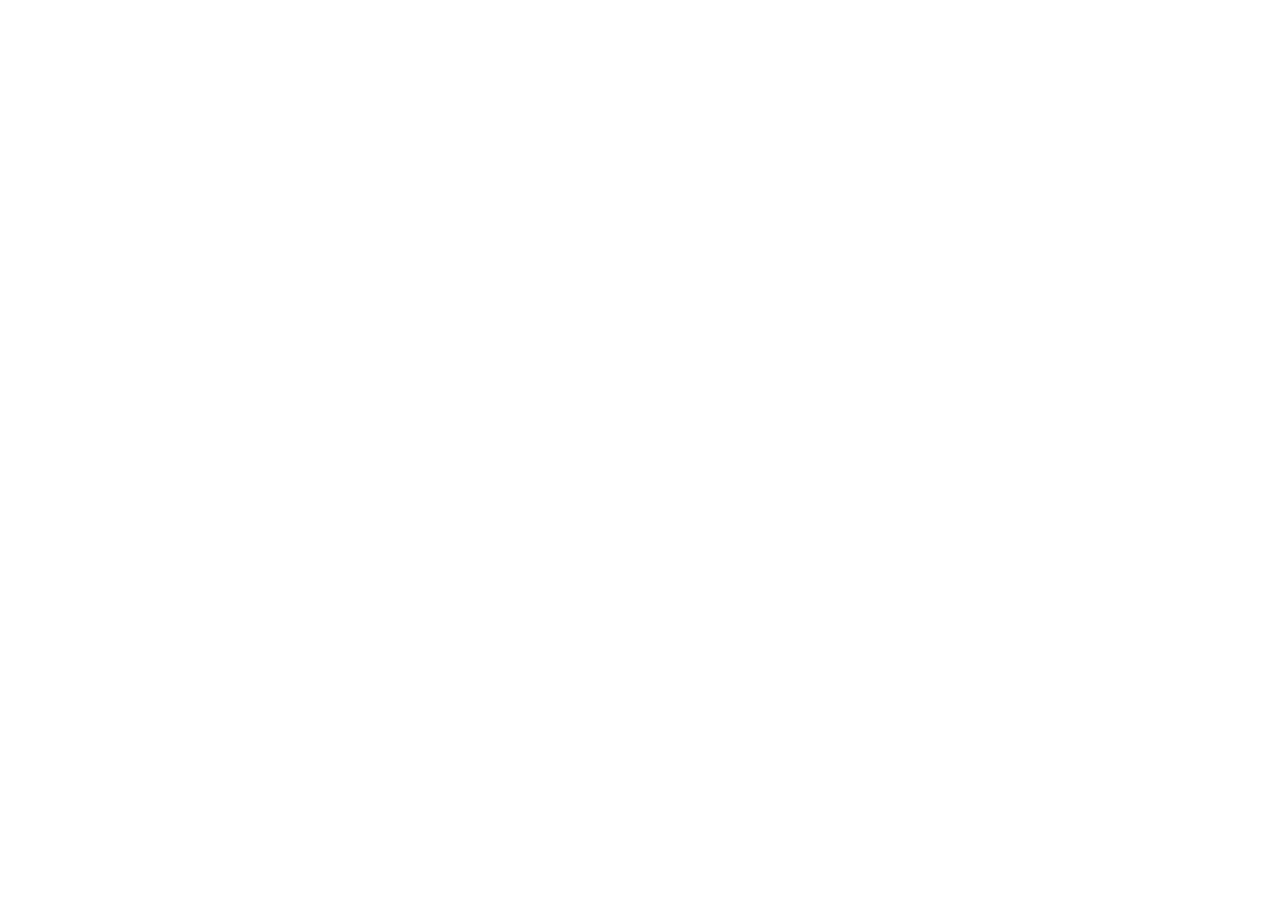
==== nigora.html @ fc8e4e3a "start" ====
<!DOCTYPE html>
<html lang="en">
<head>
    <meta charset="UTF-8">
    <meta name="viewport" content="width=device-width, initial-scale=1.0">
    <title>Document</title>
    <link href="https://cdn.jsdelivr.net/npm/bootstrap@5.3.3/dist/css/bootstrap.min.css" rel="stylesheet">
    <link rel="stylesheet" href="nigora.css">
</head>
<body>
    
</body>
<script src="https://cdn.jsdelivr.net/npm/bootstrap@5.3.3/dist/js/bootstrap.bundle.min.js"></script>
</html>
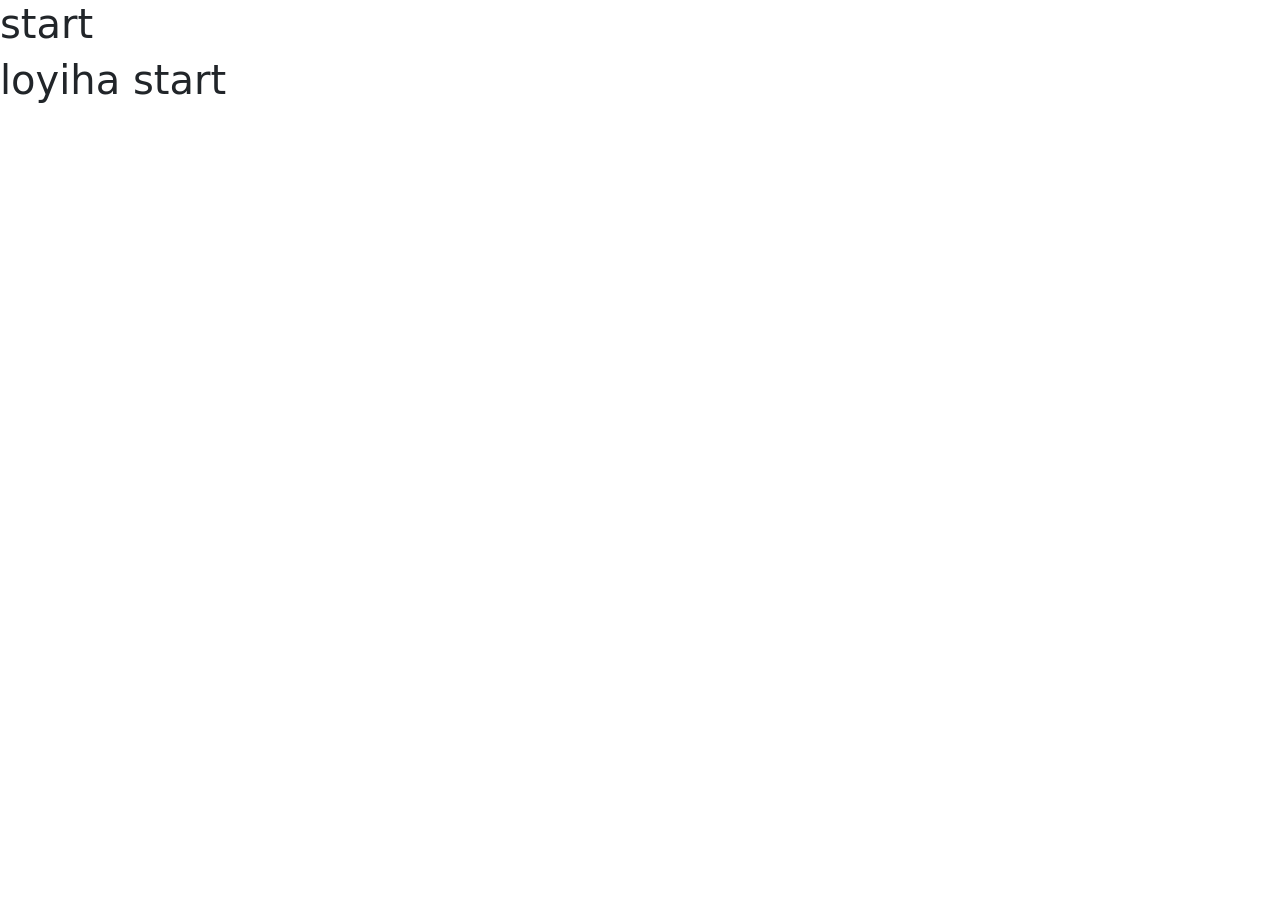
==== commit 9ac6bfad: "start" ====
--- a/nigora.html
+++ b/nigora.html
@@ -8,6 +8,8 @@
     <link rel="stylesheet" href="nigora.css">
 </head>
 <body>
+    <h1>start </h1>
+    <h1>loyiha start</h1>
     
 </body>
 <script src="https://cdn.jsdelivr.net/npm/bootstrap@5.3.3/dist/js/bootstrap.bundle.min.js"></script>
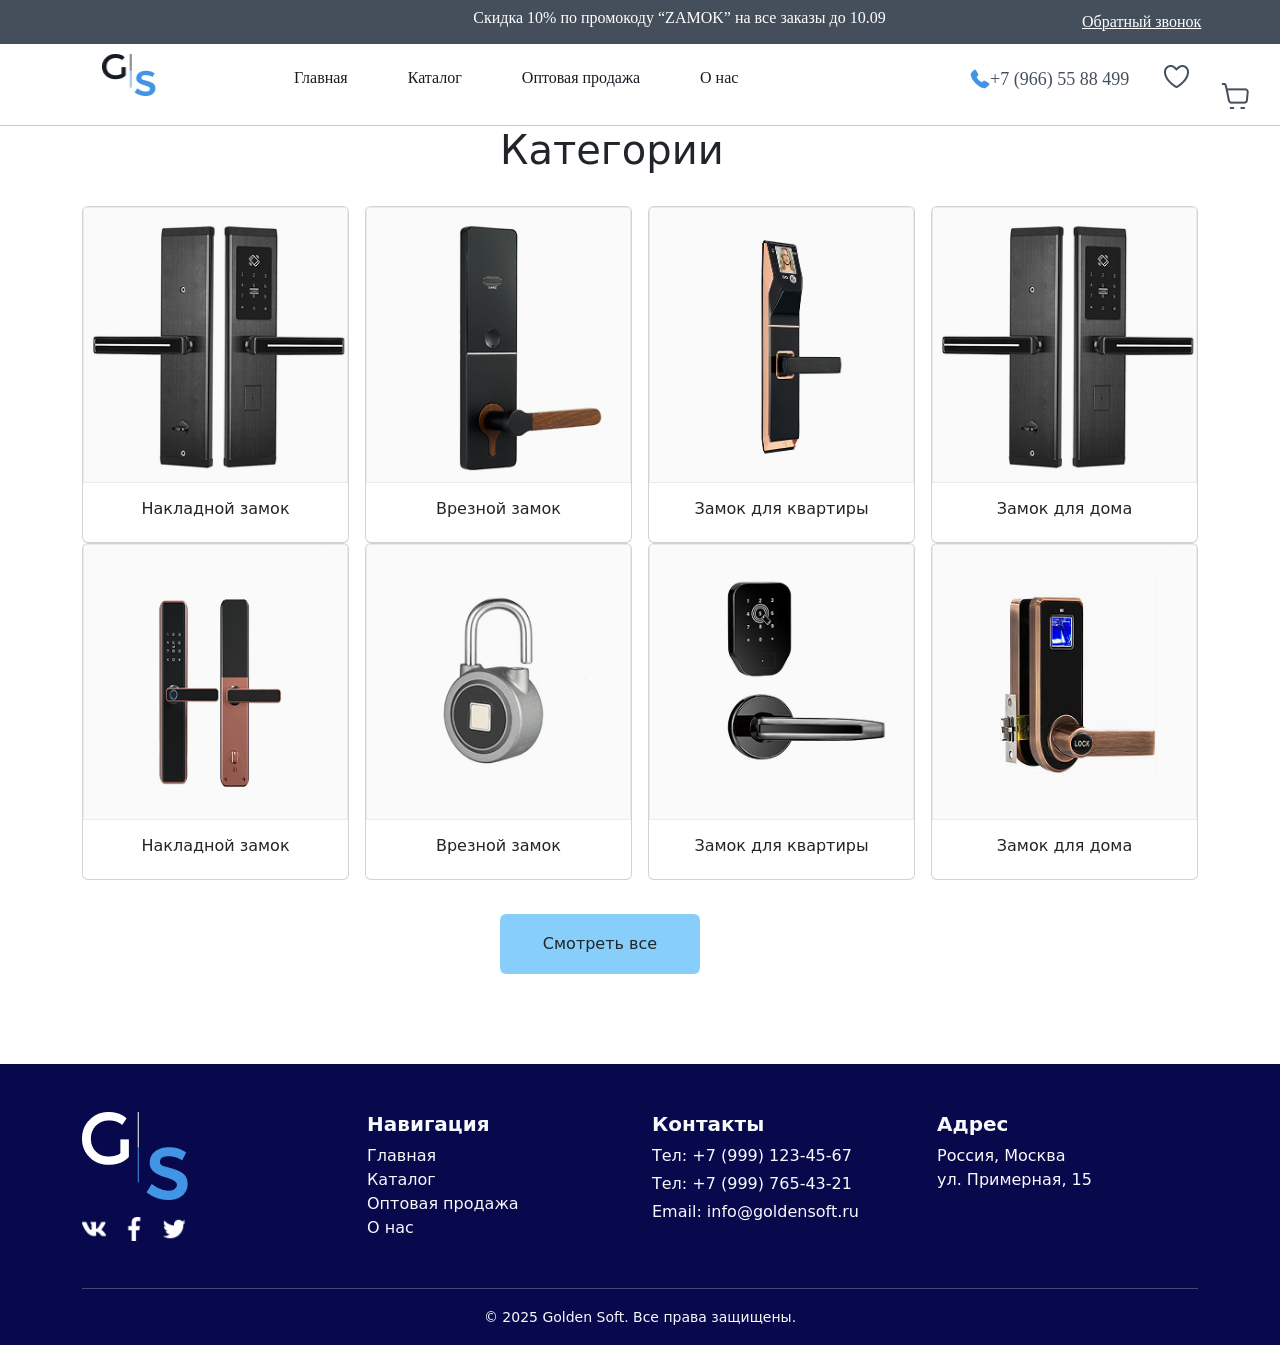
==== commit 2ecf9ddd: "the end" ====
--- a/nigora.html
+++ b/nigora.html
@@ -8,9 +8,257 @@
     <link rel="stylesheet" href="nigora.css">
 </head>
 <body>
-    <h1>start </h1>
-    <h1>loyiha start</h1>
-    
+      <div class="ota">
+        <div class="header">
+            <div class="container">
+                <div class="row">
+                     <h4 class="hd2">Скидка 10% по промокоду “ZAMOK” на все заказы до 10.09</h4>
+                    <a href="#" class="hd1">Обратный звонок</a>
+                   
+                </div>
+            </div>
+       
+        </div>
+        <nav>
+        <div class="container">
+            <img src="Logo.png" width="54px"  class="im1" height="42px" alt="">
+            <ul class="menu">
+                        <li><a href="#" >Главная</a></li>
+                        <li><a href="#">Каталог </a></li>
+                        <li><a href="#">Оптовая продажа</a></li>
+                        <li><a href="#">О нас</a></li>
+                       
+                       
+                    </ul>
+                   
+        </div>
+
+       
+    </nav> 
+   
+    <img src="rasm.png" class="img2" alt="">
+    <h4 class="hd3">+7 (966) 55 88 499</h4>
+    <img src="Frame (1).png" alt="rasm  iqmadi" class="img3">
+    <img src="Frame (2).png" alt="rasm  iqmadi" class="img4">
+
+    </div>
+    <H1 class="text-start "
+    style="
+    padding-left: 500px;">Категории</H1>
+
+
+<div class="container py-4">
+  <div class="row g-3">
+
+    <div class="col-md-3 col-sm-6 ">
+      <div class="card h-100 text-center">
+        <img src="Rectangle 728.png" class="card-img-top" alt="">
+        <div class="card-body">
+          <h6 class="card-title">Накладной замок</h6>
+        </div>
+      </div>
+    </div>
+
+    <div class="col-md-3 col-sm-6">
+      <div class="card h-100 text-center">
+        <img src="Rectangle 728 (2).png" class="card-img-top" alt="">
+        <div class="card-body">
+          <h6 class="card-title">Врезной замок</h6>
+        </div>
+      </div>
+    </div>
+
+    <div class="col-md-3 col-sm-6">
+      <div class="card h-100 text-center">
+        <img src="Rectangle 728 (3).png" class="card-img-top" alt="">
+        <div class="card-body">
+          <h6 class="card-title">Замок для квартиры</h6>
+        </div>
+      </div>
+    </div>
+
+    <div class="col-md-3 col-sm-6">
+      <div class="card h-100 text-center">
+        <img src="Rectangle 728.png" class="card-img-top" alt="">
+        <div class="card-body">
+          <h6 class="card-title">Замок для дома</h6>
+        </div>
+      </div>
+    </div>
+
+  </div>
+  <div class="row g-3">
+
+    <div class="col-md-3 col-sm-6">
+      <div class="card h-100 text-center">
+        <img src="1.png" class="card-img-top" alt="">
+        <div class="card-body">
+          <h6 class="card-title">Накладной замок</h6>
+        </div>
+      </div>
+    </div>
+
+    <div class="col-md-3 col-sm-6">
+      <div class="card h-100 text-center">
+        <img src="3.png" class="card-img-top" alt="">
+        <div class="card-body">
+          <h6 class="card-title">Врезной замок</h6>
+        </div>
+      </div>
+    </div>
+
+    <div class="col-md-3 col-sm-6">
+      <div class="card h-100 text-center">
+        <img src="4.png" class="card-img-top" alt="">
+        <div class="card-body">
+          <h6 class="card-title">Замок для квартиры</h6>
+        </div>
+      </div>
+    </div>
+
+    <div class="col-md-3 col-sm-6">
+      <div class="card h-100 text-center">
+        <img src="5.png" class="card-img-top" alt="">
+        <div class="card-body">
+          <h6 class="card-title">Замок для дома</h6>
+        </div>
+      </div>
+    </div>
+
+  </div>
+</div>
+
+                                        <button class="btn "
+                                        style="width: 200px;
+                                        height: 60px;
+                                        background-color: lightskyblue;
+                                        margin-left:500px ;
+                                        margin-bottom: 90px;
+                                        margin-top: 10px;">Смотреть все</button>
+
+
+<!-- FOOTER -->
+<footer class=" text-light pt-5 pb-3"
+style="background-color:rgb(8, 8, 77) ;">
+  <div class="container">
+    <div class="row">
+      <!-- Logo + Social -->
+      <div class="col-md-3 mb-3">
+        <!-- Logotip rasmi -->
+        <img src="logooo.png" alt="Golden Soft Logo" class="img-fluid mb-3" style="max-width:150px;">
+        
+        <!-- Ijtimoiy tarmoqlar -->
+        <div class="d-flex gap-3">
+          <a href="#"><img src="vk.png" alt="Facebook" width="24"></a>
+          <a href="#"><img src="free-icon-facebook-2111392 1.png" alt="Twitter" width="24"></a>
+          <a href="#"><img src="Frame (3).png" alt="Instagram" width="24"></a>
+        </div>
+      </div>
+
+      <!-- Navigation -->
+      <div class="col-md-3 mb-3">
+        <h5 class="fw-bold">Навигация</h5>
+        <ul class="list-unstyled">
+          <li><a href="#" class="text-light text-decoration-none">Главная</a></li>
+          <li><a href="#" class="text-light text-decoration-none">Каталог</a></li>
+          <li><a href="#" class="text-light text-decoration-none">Оптовая продажа</a></li>
+          <li><a href="#" class="text-light text-decoration-none">О нас</a></li>
+        </ul>
+      </div>
+
+      <!-- Contact -->
+      <div class="col-md-3 mb-3">
+        <h5 class="fw-bold">Контакты</h5>
+        <p class="mb-1">Тел: +7 (999) 123-45-67</p>
+        <p class="mb-1">Тел: +7 (999) 765-43-21</p>
+        <p>Email: info@goldensoft.ru</p>
+      </div>
+
+      <!-- Address -->
+      <div class="col-md-3 mb-3">
+        <h5 class="fw-bold">Адрес</h5>
+        <p>Россия, Москва<br>ул. Примерная, 15</p>
+      </div>
+    </div>
+
+    <hr class="border-light">
+
+    <!-- Copyright -->
+    <div class="text-center">
+      <small>© 2025 Golden Soft. Все права защищены.</small>
+    </div>
+  </div>
+</footer>
+
+
+
+
+
+
+
+
+
+
+
+
+
+
+
+
+
+
+
+
+
+
+
+
+    <!-- <div class="ota2">
+        <div class="container">
+            <div class="row">
+               <div class="tpong">
+                <br>
+                <h1 class="oh1">Golden Soft <br> GS-200Z-5 для офиса</h1>
+                <p class="oh2">Замок дверной электронный Golden Soft <br> GS-200Z-5 имеет роскошный глянцевый <br> блеск, четкие линии, красивые формы.</p>
+                <br>
+                <p class="oh3">Подходит для установки на <br> деревянную/межкомнатную дверь.</p>
+                <br>
+                <p class="oh4">Цена</p>
+
+                <h4 class="oh5">33 000₽<span style="color: #A4A4A4;"><del>37 000₽</del></span>  </h4> 
+                <button class="btn1">Добавить в корзину</button>
+
+           </div> 
+            </div>
+           
+        </div>
+    </div>
+
+    <div class="kichikqism">
+        <div class="container">
+            <div class="row">
+                <div class="qator">
+                    <div class="qator1">
+                        <h4 class="hrf1">5,567</h4>
+                        <h4 class="hrf2">Счастливых клиентов</h4>
+                    </div>
+                    <div class="qator1">
+                        <h4 class="hrf1">1245</h4>
+                        <h4 class="hrf2">Продуктов на выбор</h4>
+                    </div>
+                    <div class="qator1">
+                        <h4 class="hrf1">372</h4>
+                        <h4 class="hrf2">Продаж в день</h4>
+                    </div>
+                    <div class="qator1">
+                        <h4 class="hrf1">20</h4>
+                        <h4 class="hrf2">Лет на рынке</h4>
+                    </div>
+                </div>
+
+            </div>
+        </div>
+    </div> -->
 </body>
 <script src="https://cdn.jsdelivr.net/npm/bootstrap@5.3.3/dist/js/bootstrap.bundle.min.js"></script>
 </html>
--- a/nigora.css
+++ b/nigora.css
@@ -0,0 +1,257 @@
+.ota{
+width: 100%;
+height: 126px;
+opacity: 1;
+border-left: 0;
+border-top: 0;
+border-right: 0;
+border-bottom: 1px solid #C4CDD5;
+}
+.header{
+    width: 100%;
+height: 44px;
+opacity: 1;
+background-color: #454F5B;
+}
+.hd1{
+    width: 156px;
+height: 26px;
+opacity: 1px;
+font-family: SF Pro Display;
+font-weight: 500;
+font-size: 16px;
+line-height: 26px;
+letter-spacing: 12%;
+text-decoration: underline;
+text-decoration-style: solid;
+text-decoration-thickness: 0%;
+color: #FFFFFF;
+margin-left: 1000px;
+margin-top: -30px;
+}
+.hd2{
+    width: 841px;
+height: 26px;
+opacity: 1;
+font-family: SF Pro Display;
+font-weight: 500;
+font-size: 16px;
+line-height: 26px;
+letter-spacing: 12%;
+color:#FFFFFF;
+padding-left: 390px;
+margin-top: 5px;
+text-align: center;
+}
+
+nav{
+    /* width: 100%;
+height: 90px;
+opacity: 0.65; */
+background-color: white;
+}
+
+.menu{
+    display: flex;
+    margin-left: 150px;
+    margin-top: -50px;
+
+
+
+}
+.menu > li{
+    margin: 0 30px;
+    list-style: none;
+    padding-top: 20px;
+}
+.menu > li > a{
+    text-decoration: none;
+    font-family: Roboto;
+font-weight: 400;
+font-size: 16px;
+line-height: 100%;
+letter-spacing: 0%;
+width: 164px;
+height: 19px;
+color: #161C24;
+
+opacity: 1;
+
+}
+.menu > li > a:hover{
+    color:#161c247b ;
+
+}
+.im1{
+    margin-left: 20px;
+    margin-top: 10px;
+}
+.img2{
+    margin-left: 970px;
+    margin-top: -80px;
+}
+.hd3{
+    width: 157px;
+height: 21px;
+font-family: SF Pro Display;
+font-weight: 400;
+font-size: 18px;
+line-height: 100%;
+letter-spacing: 0%;
+color: #454F5B;
+margin-left: 990px;
+    margin-top: -60px;
+}
+.img3{
+    margin-left: 1160px;
+    margin-top: -70px;
+}
+.img4{
+    margin-left: 1220px;
+    margin-top: -80px;
+}
+.ota2{
+    width: 100%;
+height: 774px;
+opacity: 1;
+ background-image: url('sikonka/Rectangle\ 6.png');
+ background-size: 100%;
+ background-repeat: no-repeat;
+}
+.tpong{
+    width: 604px;
+height: 489px;
+opacity: 1;
+gap: 20px;
+margin-left: 700px;
+margin-top: 163px;
+
+}
+.oh1{
+    width: 604px;
+height: 124px;
+opacity: 1;
+font-family: SF Pro Text;
+font-weight: 600;
+font-size: 44px;
+line-height: 62px;
+letter-spacing: 0%;
+color: #161C24;
+}
+.oh2{
+    width: 287px;
+height: 72px;
+opacity: 1;
+font-family: SF Pro Text;
+font-weight: 400;
+font-size: 14px;
+line-height: 24px;
+letter-spacing: 0%;
+color: #454F5B;
+}
+.oh3{
+    width: 287px;
+height: 48px;
+opacity: 1;
+font-family: SF Pro Text;
+font-weight: 400;
+font-size: 14px;
+line-height: 24px;
+color: #454F5B;
+
+}
+.oh4{
+    width: 31px;
+height: 22px;
+opacity: 1;
+font-family: SF Pro Text;
+font-weight: 400;
+font-size: 12px;
+line-height: 22px;
+letter-spacing: 0%;
+color: #454F5B;
+}
+.oh5{
+opacity: 1;
+font-family: SF Pro Text;
+font-weight: 600;
+font-size: 24px;
+line-height: 100%;
+letter-spacing: 0%;
+color: #161C24;
+}
+.btn1{
+    width: 220px;
+height: 50px;
+opacity: 1;
+top: 71px;
+background-color: #4295E4;
+border: 0;
+text-align: center;
+color: white;
+}
+
+
+.kichikqism{
+    width: 100%;
+height: 160px;
+opacity: 1;
+top: 900px;
+gap: 10px;
+padding-top: 40px;
+padding-right: 319px;
+padding-bottom: 40px;
+padding-left: 319px;
+background-color: #F2F8FF;
+}
+.qator{
+    width: 826px;
+height: 80px;
+opacity: 1;
+gap: 82px;
+display: flex;
+justify-content: space-between;
+}
+.qator1{
+    width: 179px;
+height: 80px;
+opacity: 1;
+gap: 16px;
+}
+.hrf1{
+    width: 85px;
+height: 38px;
+opacity: 1;
+font-family: SF Pro Display;
+font-weight: 600;
+font-size: 32px;
+line-height: 38px;
+letter-spacing: 0%;
+color: #161C24;
+padding-left: 55px;
+}
+.hrf2{
+    width: 179px;
+height: 26;
+opacity: 1;
+font-family: SF Pro Text;
+font-weight: 600;
+font-size: 16px;
+line-height: 26px;
+letter-spacing: 0%;
+color: #454F5B;
+text-align: center;
+}
+
+
+
+
+
+
+.servisqismi{
+    width: 100%;
+height: 344px;
+opacity: 1;
+border: 1px solid black;
+
+}
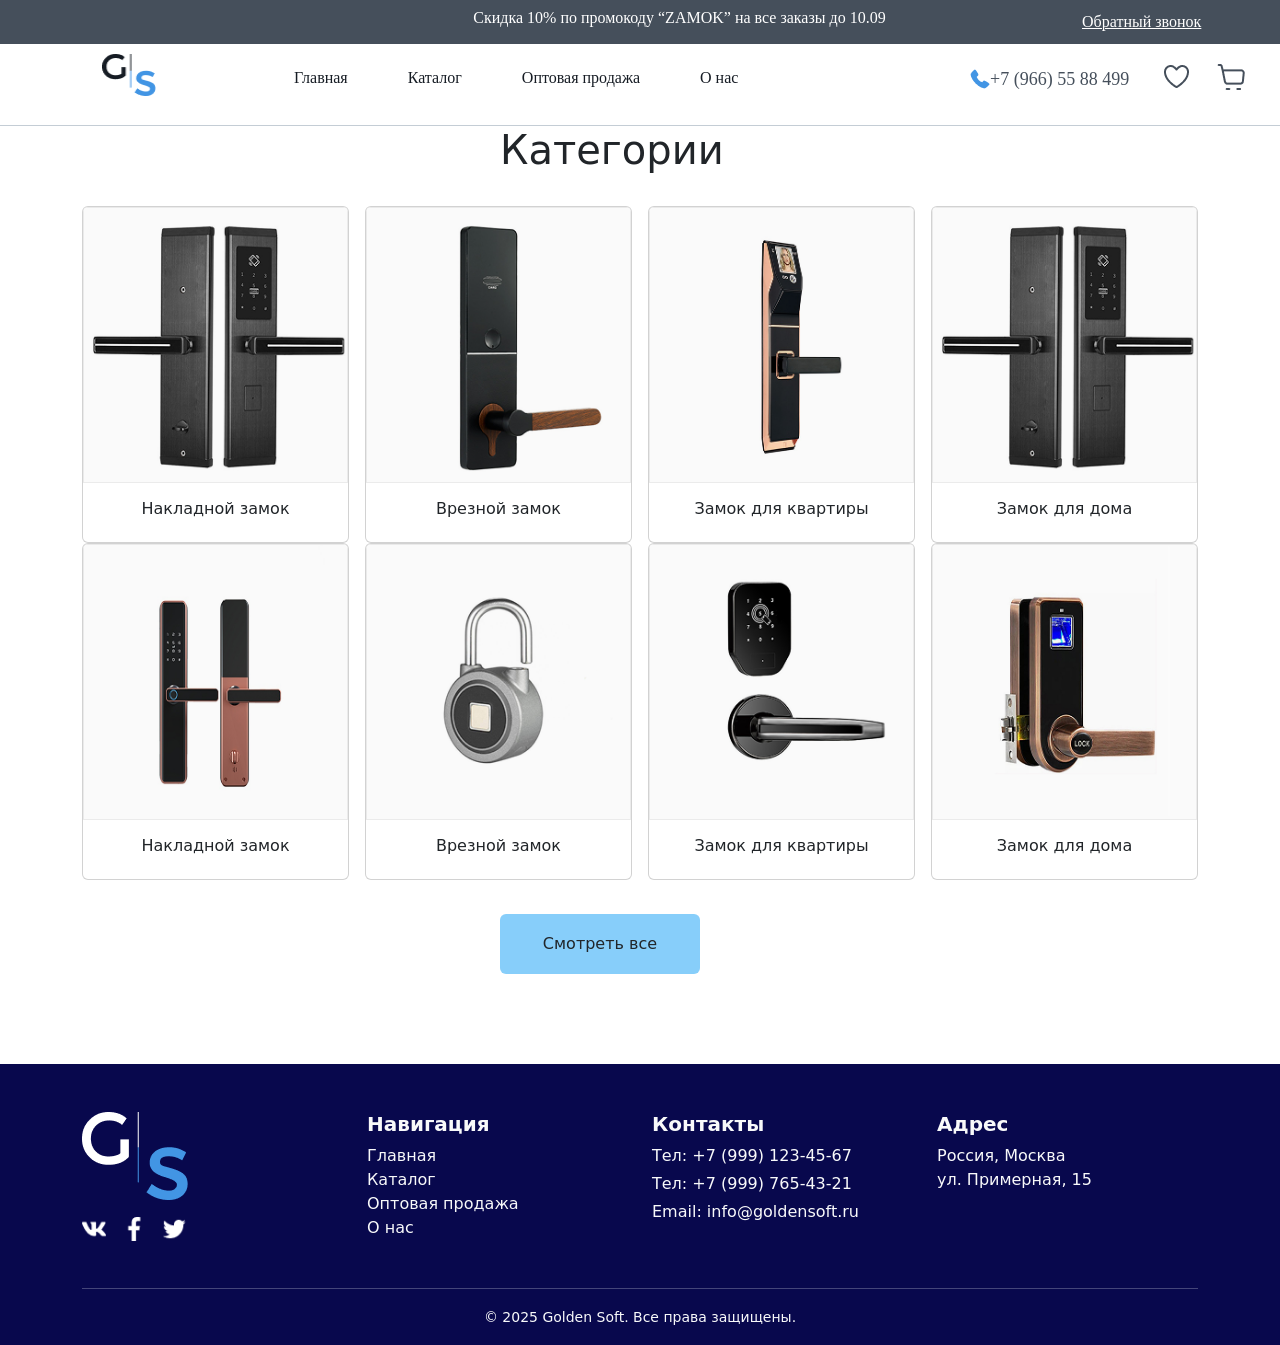
==== commit 5c548ea7: "the real end" ====
--- a/nigora.html
+++ b/nigora.html
@@ -21,7 +21,7 @@
         </div>
         <nav>
         <div class="container">
-            <img src="Logo.png" width="54px"  class="im1" height="42px" alt="">
+            <img src="icon/Logo.png" width="54px"  class="im1" height="42px" alt="">
             <ul class="menu">
                         <li><a href="#" >Главная</a></li>
                         <li><a href="#">Каталог </a></li>
@@ -36,10 +36,10 @@
        
     </nav> 
    
-    <img src="rasm.png" class="img2" alt="">
+    <img src="icon/rasm.png" class="img2" alt="">
     <h4 class="hd3">+7 (966) 55 88 499</h4>
-    <img src="Frame (1).png" alt="rasm  iqmadi" class="img3">
-    <img src="Frame (2).png" alt="rasm  iqmadi" class="img4">
+    <img src="icon/Frame 4.png" alt="rasm  iqmadi" class="img3">
+ 
 
     </div>
     <H1 class="text-start "
@@ -52,7 +52,7 @@
 
     <div class="col-md-3 col-sm-6 ">
       <div class="card h-100 text-center">
-        <img src="Rectangle 728.png" class="card-img-top" alt="">
+        <img src="icon/Rectangle 728.png" class="card-img-top" alt="">
         <div class="card-body">
           <h6 class="card-title">Накладной замок</h6>
         </div>
@@ -61,7 +61,7 @@
 
     <div class="col-md-3 col-sm-6">
       <div class="card h-100 text-center">
-        <img src="Rectangle 728 (2).png" class="card-img-top" alt="">
+        <img src="icon/Rectangle 728 (2).png" class="card-img-top" alt="">
         <div class="card-body">
           <h6 class="card-title">Врезной замок</h6>
         </div>
@@ -70,7 +70,7 @@
 
     <div class="col-md-3 col-sm-6">
       <div class="card h-100 text-center">
-        <img src="Rectangle 728 (3).png" class="card-img-top" alt="">
+        <img src="icon/Rectangle 728 (3).png" class="card-img-top" alt="">
         <div class="card-body">
           <h6 class="card-title">Замок для квартиры</h6>
         </div>
@@ -79,7 +79,7 @@
 
     <div class="col-md-3 col-sm-6">
       <div class="card h-100 text-center">
-        <img src="Rectangle 728.png" class="card-img-top" alt="">
+        <img src="icon/Rectangle 728.png" class="card-img-top" alt="">
         <div class="card-body">
           <h6 class="card-title">Замок для дома</h6>
         </div>
@@ -91,7 +91,7 @@
 
     <div class="col-md-3 col-sm-6">
       <div class="card h-100 text-center">
-        <img src="1.png" class="card-img-top" alt="">
+        <img src="icon/1.png" class="card-img-top" alt="">
         <div class="card-body">
           <h6 class="card-title">Накладной замок</h6>
         </div>
@@ -100,7 +100,7 @@
 
     <div class="col-md-3 col-sm-6">
       <div class="card h-100 text-center">
-        <img src="3.png" class="card-img-top" alt="">
+        <img src="icon/3.png" class="card-img-top" alt="">
         <div class="card-body">
           <h6 class="card-title">Врезной замок</h6>
         </div>
@@ -109,7 +109,7 @@
 
     <div class="col-md-3 col-sm-6">
       <div class="card h-100 text-center">
-        <img src="4.png" class="card-img-top" alt="">
+        <img src="icon/4.png" class="card-img-top" alt="">
         <div class="card-body">
           <h6 class="card-title">Замок для квартиры</h6>
         </div>
@@ -118,7 +118,7 @@
 
     <div class="col-md-3 col-sm-6">
       <div class="card h-100 text-center">
-        <img src="5.png" class="card-img-top" alt="">
+        <img src="icon/5.png" class="card-img-top" alt="">
         <div class="card-body">
           <h6 class="card-title">Замок для дома</h6>
         </div>
@@ -145,13 +145,13 @@
       <!-- Logo + Social -->
       <div class="col-md-3 mb-3">
         <!-- Logotip rasmi -->
-        <img src="logooo.png" alt="Golden Soft Logo" class="img-fluid mb-3" style="max-width:150px;">
+        <img src="icon/logooo.png" alt="Golden Soft Logo" class="img-fluid mb-3" style="max-width:150px;">
         
         <!-- Ijtimoiy tarmoqlar -->
         <div class="d-flex gap-3">
-          <a href="#"><img src="vk.png" alt="Facebook" width="24"></a>
-          <a href="#"><img src="free-icon-facebook-2111392 1.png" alt="Twitter" width="24"></a>
-          <a href="#"><img src="Frame (3).png" alt="Instagram" width="24"></a>
+          <a href="#"><img src="icon/vk.png" alt="Facebook" width="24"></a>
+          <a href="#"><img src="icon/free-icon-facebook-2111392 1.png" alt="Twitter" width="24"></a>
+          <a href="#"><img src="icon/Frame (3).png" alt="Instagram" width="24"></a>
         </div>
       </div>
 
